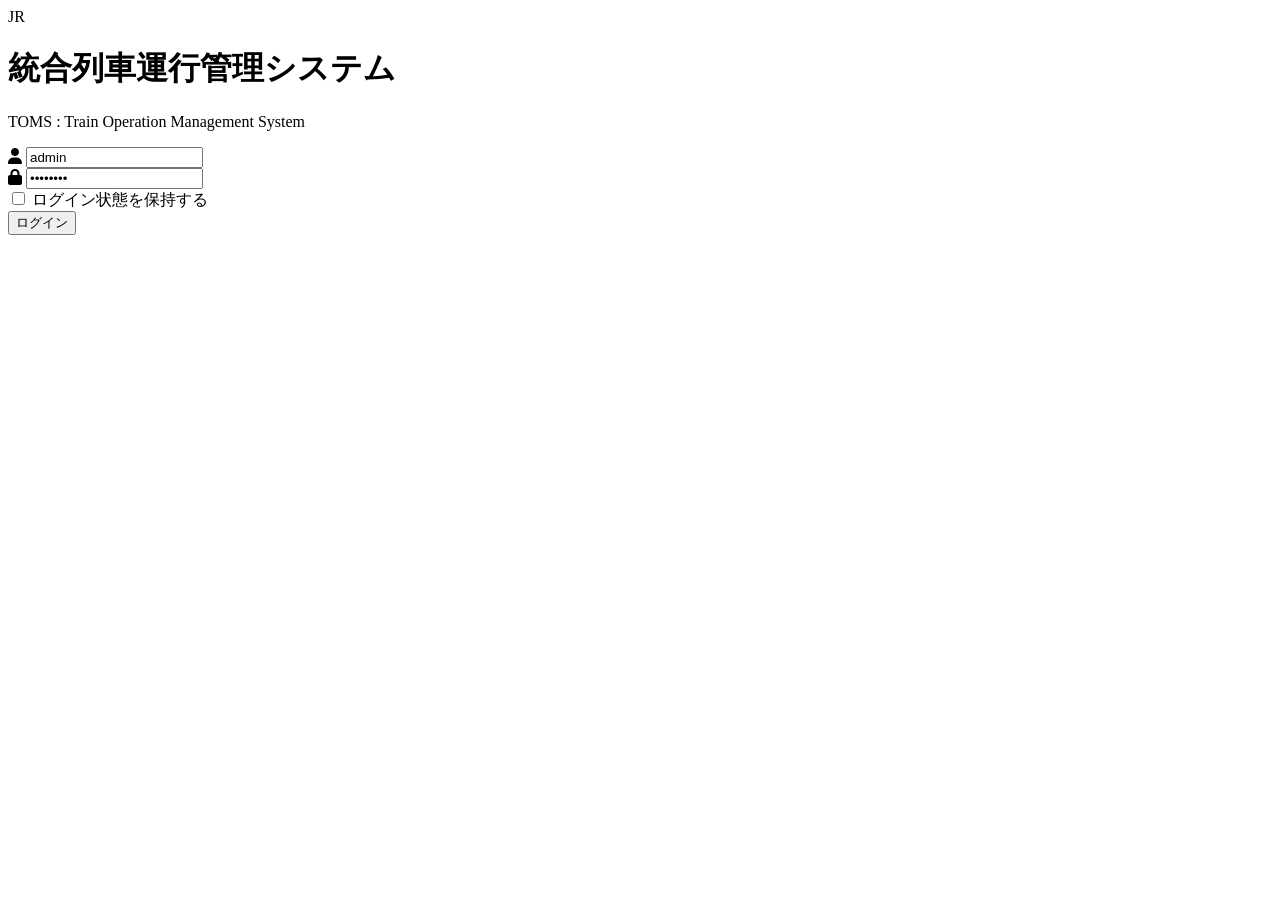
==== index.html @ 32081a45 "Add files via upload" ====
<!DOCTYPE html>
<html lang="ja">

<head>
    <meta charset="UTF-8">
    <meta name="viewport" content="width=device-width, initial-scale=1.0">

    <title>TOMS - Train Operation Management System</title>

    <link rel="stylesheet" href="css/style.css">

    <link rel="stylesheet"
        href="https://cdnjs.cloudflare.com/ajax/libs/font-awesome/6.5.1/css/all.min.css">

    <script src="data/sample-data.js"></script>
    <script src="js/storage.js"></script>
    <script src="js/login.js" defer></script>
</head>

<body class="login-page">

    <div class="login-overlay">

        <div class="login-container">

            <div class="logo-area">

                <div class="jr-logo">
                    JR
                </div>

                <h1>
                    統合列車運行管理システム
                </h1>

                <p>
                    TOMS : Train Operation Management System
                </p>

            </div>

            <form id="loginForm">

                <div class="input-group">

                    <i class="fa-solid fa-user"></i>

                    <input
                        type="text"
                        placeholder="ユーザーID"
                        value="admin">

                </div>

                <div class="input-group">

                    <i class="fa-solid fa-lock"></i>

                    <input
                        type="password"
                        placeholder="パスワード"
                        value="password">

                </div>

                <div class="remember-row">

                    <label>

                        <input
                            type="checkbox"
                            id="rememberMe">

                        ログイン状態を保持する

                    </label>

                </div>

                <button
                    type="submit"
                    class="btn-login">

                    ログイン

                </button>

            </form>

        </div>

    </div>

</body>

</html>
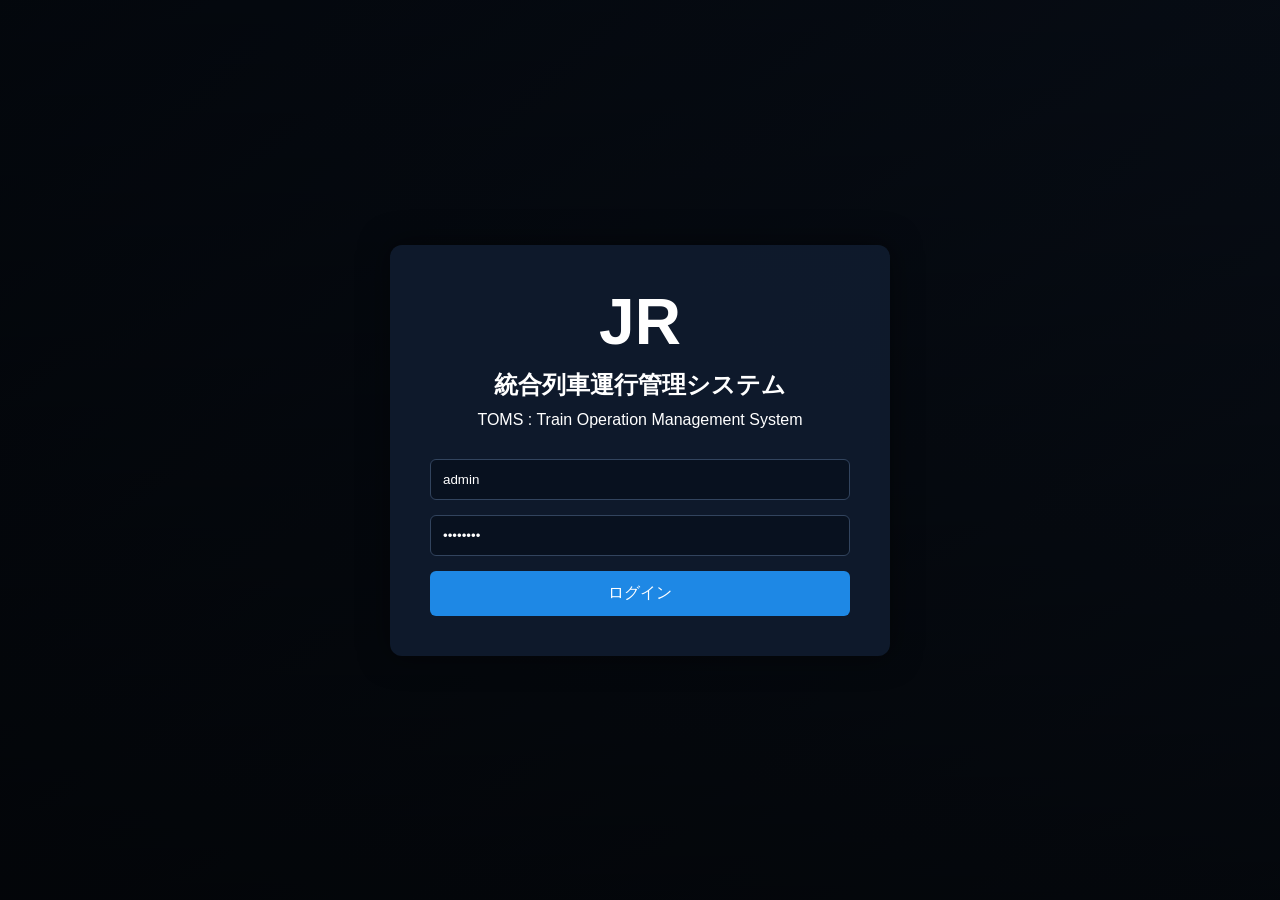
==== commit ffa3037d: "Add files via upload" ====
--- a/index.html
+++ b/index.html
@@ -1,96 +1,580 @@
 <!DOCTYPE html>
 <html lang="ja">
-
 <head>
-    <meta charset="UTF-8">
-    <meta name="viewport" content="width=device-width, initial-scale=1.0">
-
-    <title>TOMS - Train Operation Management System</title>
-
-    <link rel="stylesheet" href="css/style.css">
-
-    <link rel="stylesheet"
-        href="https://cdnjs.cloudflare.com/ajax/libs/font-awesome/6.5.1/css/all.min.css">
-
-    <script src="data/sample-data.js"></script>
-    <script src="js/storage.js"></script>
-    <script src="js/login.js" defer></script>
+<meta charset="UTF-8">
+<meta name="viewport" content="width=device-width, initial-scale=1.0">
+
+<title>TOMS - Train Operation Management System</title>
+
+<style>
+
+:root{
+--bg:#08111F;
+--sidebar:#0F1B2D;
+--panel:#15253D;
+--accent:#1E88E5;
+--success:#28A745;
+--warning:#FF9800;
+--danger:#F44336;
+--text:#FFFFFF;
+}
+
+*{
+margin:0;
+padding:0;
+box-sizing:border-box;
+font-family:"Segoe UI",sans-serif;
+}
+
+body{
+background:var(--bg);
+color:white;
+}
+
+/* =====================
+LOGIN
+===================== */
+
+.login-screen{
+
+height:100vh;
+
+display:flex;
+justify-content:center;
+align-items:center;
+
+background:
+linear-gradient(rgba(0,0,0,.6),rgba(0,0,0,.8)),
+linear-gradient(135deg,#08111F,#15253D);
+
+}
+
+.login-box{
+
+width:500px;
+
+padding:40px;
+
+background:rgba(15,27,45,.95);
+
+border-radius:12px;
+
+box-shadow:0 0 30px rgba(0,0,0,.5);
+
+}
+
+.logo{
+
+text-align:center;
+
+margin-bottom:30px;
+
+}
+
+.logo h1{
+
+font-size:64px;
+
+margin-bottom:10px;
+
+}
+
+.logo h2{
+
+margin-bottom:10px;
+
+}
+
+.input{
+
+width:100%;
+
+padding:12px;
+
+margin-bottom:15px;
+
+border-radius:6px;
+
+border:1px solid #32445e;
+
+background:#08111F;
+
+color:white;
+
+}
+
+.btn{
+
+width:100%;
+
+padding:12px;
+
+background:#1E88E5;
+
+border:none;
+
+border-radius:6px;
+
+color:white;
+
+cursor:pointer;
+
+font-size:16px;
+
+}
+
+.btn:hover{
+
+background:#42A5F5;
+
+}
+
+/* =====================
+DASHBOARD
+===================== */
+
+.dashboard{
+
+display:none;
+
+height:100vh;
+
+}
+
+.sidebar{
+
+width:240px;
+
+background:#0F1B2D;
+
+padding:20px;
+
+}
+
+.sidebar h2{
+
+margin-bottom:30px;
+
+}
+
+.sidebar ul{
+
+list-style:none;
+
+}
+
+.sidebar li{
+
+padding:12px;
+
+margin-bottom:8px;
+
+background:#15253D;
+
+border-radius:6px;
+
+}
+
+.content{
+
+flex:1;
+
+display:flex;
+flex-direction:column;
+
+}
+
+.topbar{
+
+height:60px;
+
+background:#15253D;
+
+display:flex;
+
+justify-content:space-between;
+align-items:center;
+
+padding:0 20px;
+
+}
+
+.main{
+
+padding:20px;
+
+overflow:auto;
+
+}
+
+.cards{
+
+display:grid;
+
+grid-template-columns:repeat(4,1fr);
+
+gap:20px;
+
+margin-bottom:20px;
+
+}
+
+.card{
+
+background:#15253D;
+
+padding:20px;
+
+border-radius:10px;
+
+}
+
+.card h3{
+
+font-size:18px;
+
+margin-bottom:10px;
+
+}
+
+.card .number{
+
+font-size:40px;
+
+font-weight:bold;
+
+}
+
+.green{
+border-left:5px solid #28A745;
+}
+
+.orange{
+border-left:5px solid #FF9800;
+}
+
+.red{
+border-left:5px solid #F44336;
+}
+
+.blue{
+border-left:5px solid #1E88E5;
+}
+
+.layout{
+
+display:grid;
+
+grid-template-columns:2fr 1fr;
+
+gap:20px;
+
+}
+
+.panel{
+
+background:#15253D;
+
+padding:20px;
+
+border-radius:10px;
+
+}
+
+.rail{
+
+height:220px;
+
+position:relative;
+
+margin-top:20px;
+
+}
+
+.line{
+
+position:absolute;
+
+top:100px;
+
+left:40px;
+
+right:40px;
+
+height:4px;
+
+background:#28A745;
+
+}
+
+.station{
+
+width:20px;
+height:20px;
+
+border-radius:50%;
+
+background:white;
+
+border:4px solid #28A745;
+
+position:absolute;
+
+top:92px;
+
+}
+
+.train{
+
+position:absolute;
+
+top:70px;
+
+font-size:24px;
+
+}
+
+table{
+
+width:100%;
+border-collapse:collapse;
+
+margin-top:10px;
+
+}
+
+th,td{
+
+padding:10px;
+
+border-bottom:1px solid rgba(255,255,255,.1);
+
+text-align:left;
+
+}
+
+</style>
 </head>
 
-<body class="login-page">
-
-    <div class="login-overlay">
-
-        <div class="login-container">
-
-            <div class="logo-area">
-
-                <div class="jr-logo">
-                    JR
-                </div>
-
-                <h1>
-                    統合列車運行管理システム
-                </h1>
-
-                <p>
-                    TOMS : Train Operation Management System
-                </p>
-
-            </div>
-
-            <form id="loginForm">
-
-                <div class="input-group">
-
-                    <i class="fa-solid fa-user"></i>
-
-                    <input
-                        type="text"
-                        placeholder="ユーザーID"
-                        value="admin">
-
-                </div>
-
-                <div class="input-group">
-
-                    <i class="fa-solid fa-lock"></i>
-
-                    <input
-                        type="password"
-                        placeholder="パスワード"
-                        value="password">
-
-                </div>
-
-                <div class="remember-row">
-
-                    <label>
-
-                        <input
-                            type="checkbox"
-                            id="rememberMe">
-
-                        ログイン状態を保持する
-
-                    </label>
-
-                </div>
-
-                <button
-                    type="submit"
-                    class="btn-login">
-
-                    ログイン
-
-                </button>
-
-            </form>
-
-        </div>
-
-    </div>
+<body>
+
+<!-- LOGIN -->
+
+<div id="loginScreen" class="login-screen">
+
+<div class="login-box">
+
+<div class="logo">
+
+<h1>JR</h1>
+
+<h2>統合列車運行管理システム</h2>
+
+<p>TOMS : Train Operation Management System</p>
+
+</div>
+
+<input class="input" placeholder="ユーザーID" value="admin">
+
+<input class="input" type="password" placeholder="パスワード" value="password">
+
+<button class="btn" onclick="login()">
+ログイン
+</button>
+
+</div>
+
+</div>
+
+<!-- DASHBOARD -->
+
+<div id="dashboard" class="dashboard">
+
+<div class="sidebar">
+
+<h2>TOMS</h2>
+
+<ul>
+<li>ダッシュボード</li>
+<li>時刻表管理</li>
+<li>列車管理</li>
+<li>遅延・運休管理</li>
+<li>インシデント管理</li>
+<li>車両管理</li>
+<li>レポート</li>
+<li>設定</li>
+</ul>
+
+</div>
+
+<div class="content">
+
+<div class="topbar">
+
+<div>
+統合列車運行管理システム
+</div>
+
+<div id="clock"></div>
+
+<button class="btn" style="width:120px" onclick="logout()">
+ログアウト
+</button>
+
+</div>
+
+<div class="main">
+
+<div class="cards">
+
+<div class="card green">
+<h3>運行中</h3>
+<div class="number">28</div>
+</div>
+
+<div class="card orange">
+<h3>遅延</h3>
+<div class="number">3</div>
+</div>
+
+<div class="card red">
+<h3>運休</h3>
+<div class="number">1</div>
+</div>
+
+<div class="card blue">
+<h3>点検中</h3>
+<div class="number">34</div>
+</div>
+
+</div>
+
+<div class="layout">
+
+<div class="panel">
+
+<h2>路線運行状況マップ</h2>
+
+<div class="rail">
+
+<div class="line"></div>
+
+<div class="station" style="left:50px"></div>
+<div class="station" style="left:180px"></div>
+<div class="station" style="left:310px"></div>
+<div class="station" style="left:440px"></div>
+<div class="station" style="left:570px"></div>
+<div class="station" style="left:700px"></div>
+
+<div class="train" style="left:170px;color:#28A745">
+🚆
+</div>
+
+<div class="train" style="left:430px;color:#FF9800">
+🚆
+</div>
+
+<div class="train" style="left:650px;color:#F44336">
+🚆
+</div>
+
+</div>
+
+</div>
+
+<div class="panel">
+
+<h2>インシデント一覧</h2>
+
+<table>
+
+<tr>
+<th>時刻</th>
+<th>内容</th>
+</tr>
+
+<tr>
+<td>14:20</td>
+<td>中央線遅延</td>
+</tr>
+
+<tr>
+<td>13:10</td>
+<td>車両故障</td>
+</tr>
+
+<tr>
+<td>11:45</td>
+<td>設備点検</td>
+</tr>
+
+</table>
+
+</div>
+
+</div>
+
+</div>
+
+</div>
+
+</div>
+
+<script>
+
+function login(){
+
+localStorage.setItem(
+"tomsLogin",
+"true"
+);
+
+document.getElementById(
+"loginScreen"
+).style.display="none";
+
+document.getElementById(
+"dashboard"
+).style.display="flex";
+
+}
+
+function logout(){
+
+localStorage.removeItem(
+"tomsLogin"
+);
+
+location.reload();
+
+}
+
+if(localStorage.getItem("tomsLogin")){
+
+document.getElementById(
+"loginScreen"
+).style.display="none";
+
+document.getElementById(
+"dashboard"
+).style.display="flex";
+
+}
+
+function updateClock(){
+
+document.getElementById(
+"clock"
+).innerHTML=
+new Date().toLocaleString("ja-JP");
+
+}
+
+updateClock();
+
+setInterval(updateClock,1000);
+
+</script>
 
 </body>
-
 </html>
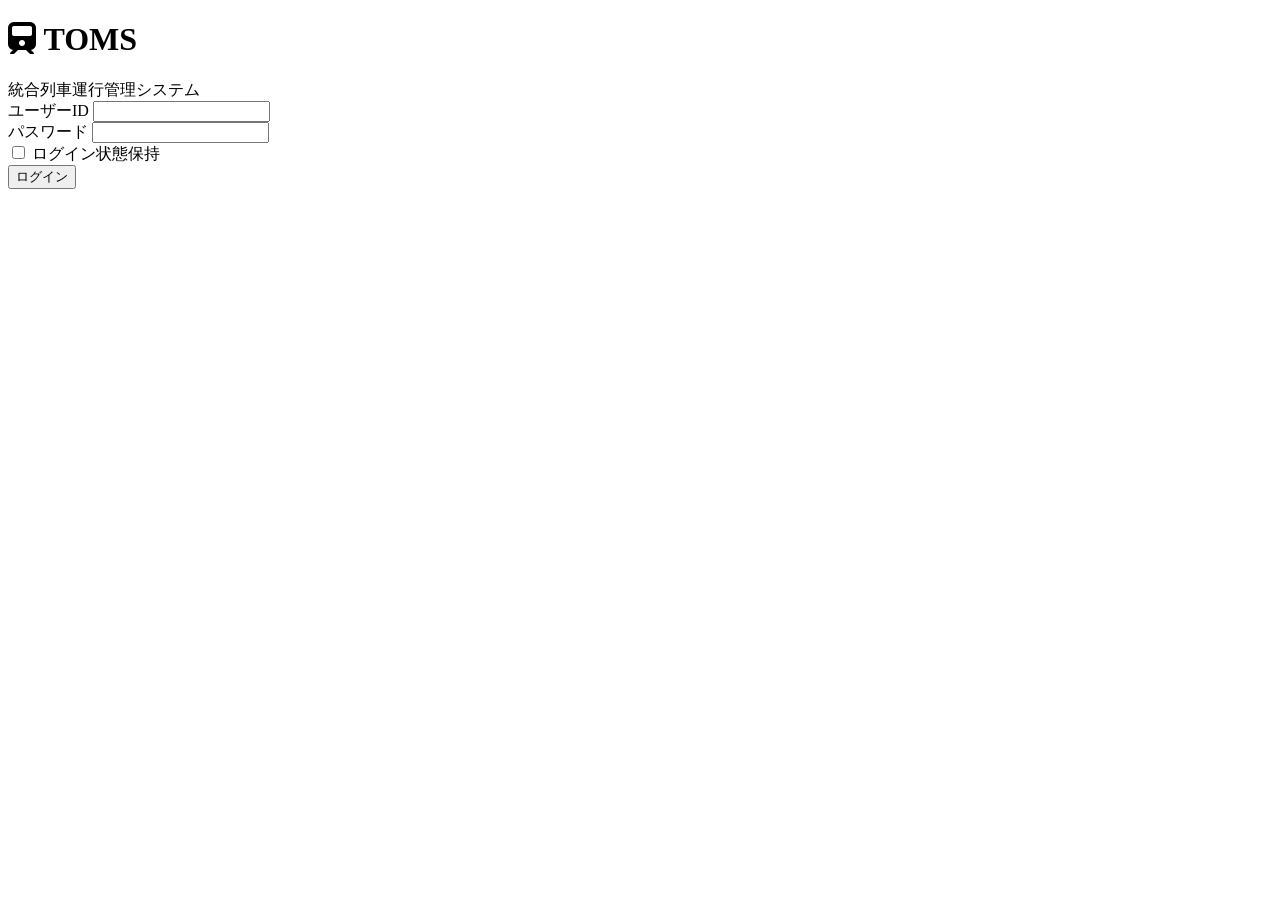
==== commit a95cd28c: "Add files via upload" ====
--- a/index.html
+++ b/index.html
@@ -1,580 +1,66 @@
 <!DOCTYPE html>
 <html lang="ja">
 <head>
+
 <meta charset="UTF-8">
-<meta name="viewport" content="width=device-width, initial-scale=1.0">
+<meta name="viewport" content="width=device-width,initial-scale=1.0">
 
-<title>TOMS - Train Operation Management System</title>
+<title>TOMS Login</title>
 
-<style>
+<link rel="stylesheet" href="css/style.css">
 
-:root{
---bg:#08111F;
---sidebar:#0F1B2D;
---panel:#15253D;
---accent:#1E88E5;
---success:#28A745;
---warning:#FF9800;
---danger:#F44336;
---text:#FFFFFF;
-}
+<link rel="stylesheet"
+href="https://cdnjs.cloudflare.com/ajax/libs/font-awesome/6.5.1/css/all.min.css">
 
-*{
-margin:0;
-padding:0;
-box-sizing:border-box;
-font-family:"Segoe UI",sans-serif;
-}
-
-body{
-background:var(--bg);
-color:white;
-}
-
-/* =====================
-LOGIN
-===================== */
-
-.login-screen{
-
-height:100vh;
-
-display:flex;
-justify-content:center;
-align-items:center;
-
-background:
-linear-gradient(rgba(0,0,0,.6),rgba(0,0,0,.8)),
-linear-gradient(135deg,#08111F,#15253D);
-
-}
-
-.login-box{
-
-width:500px;
-
-padding:40px;
-
-background:rgba(15,27,45,.95);
-
-border-radius:12px;
-
-box-shadow:0 0 30px rgba(0,0,0,.5);
-
-}
-
-.logo{
-
-text-align:center;
-
-margin-bottom:30px;
-
-}
-
-.logo h1{
-
-font-size:64px;
-
-margin-bottom:10px;
-
-}
-
-.logo h2{
-
-margin-bottom:10px;
-
-}
-
-.input{
-
-width:100%;
-
-padding:12px;
-
-margin-bottom:15px;
-
-border-radius:6px;
-
-border:1px solid #32445e;
-
-background:#08111F;
-
-color:white;
-
-}
-
-.btn{
-
-width:100%;
-
-padding:12px;
-
-background:#1E88E5;
-
-border:none;
-
-border-radius:6px;
-
-color:white;
-
-cursor:pointer;
-
-font-size:16px;
-
-}
-
-.btn:hover{
-
-background:#42A5F5;
-
-}
-
-/* =====================
-DASHBOARD
-===================== */
-
-.dashboard{
-
-display:none;
-
-height:100vh;
-
-}
-
-.sidebar{
-
-width:240px;
-
-background:#0F1B2D;
-
-padding:20px;
-
-}
-
-.sidebar h2{
-
-margin-bottom:30px;
-
-}
-
-.sidebar ul{
-
-list-style:none;
-
-}
-
-.sidebar li{
-
-padding:12px;
-
-margin-bottom:8px;
-
-background:#15253D;
-
-border-radius:6px;
-
-}
-
-.content{
-
-flex:1;
-
-display:flex;
-flex-direction:column;
-
-}
-
-.topbar{
-
-height:60px;
-
-background:#15253D;
-
-display:flex;
-
-justify-content:space-between;
-align-items:center;
-
-padding:0 20px;
-
-}
-
-.main{
-
-padding:20px;
-
-overflow:auto;
-
-}
-
-.cards{
-
-display:grid;
-
-grid-template-columns:repeat(4,1fr);
-
-gap:20px;
-
-margin-bottom:20px;
-
-}
-
-.card{
-
-background:#15253D;
-
-padding:20px;
-
-border-radius:10px;
-
-}
-
-.card h3{
-
-font-size:18px;
-
-margin-bottom:10px;
-
-}
-
-.card .number{
-
-font-size:40px;
-
-font-weight:bold;
-
-}
-
-.green{
-border-left:5px solid #28A745;
-}
-
-.orange{
-border-left:5px solid #FF9800;
-}
-
-.red{
-border-left:5px solid #F44336;
-}
-
-.blue{
-border-left:5px solid #1E88E5;
-}
-
-.layout{
-
-display:grid;
-
-grid-template-columns:2fr 1fr;
-
-gap:20px;
-
-}
-
-.panel{
-
-background:#15253D;
-
-padding:20px;
-
-border-radius:10px;
-
-}
-
-.rail{
-
-height:220px;
-
-position:relative;
-
-margin-top:20px;
-
-}
-
-.line{
-
-position:absolute;
-
-top:100px;
-
-left:40px;
-
-right:40px;
-
-height:4px;
-
-background:#28A745;
-
-}
-
-.station{
-
-width:20px;
-height:20px;
-
-border-radius:50%;
-
-background:white;
-
-border:4px solid #28A745;
-
-position:absolute;
-
-top:92px;
-
-}
-
-.train{
-
-position:absolute;
-
-top:70px;
-
-font-size:24px;
-
-}
-
-table{
-
-width:100%;
-border-collapse:collapse;
-
-margin-top:10px;
-
-}
-
-th,td{
-
-padding:10px;
-
-border-bottom:1px solid rgba(255,255,255,.1);
-
-text-align:left;
-
-}
-
-</style>
 </head>
 
 <body>
 
-<!-- LOGIN -->
+<div class="login-wrapper">
 
-<div id="loginScreen" class="login-screen">
+    <div class="login-card">
 
-<div class="login-box">
+        <h1 class="login-title">
+            <i class="fa-solid fa-train"></i>
+            TOMS
+        </h1>
 
-<div class="logo">
+        <div class="system-title">
+            統合列車運行管理システム
+        </div>
 
-<h1>JR</h1>
+        <div class="form-group">
+            <label>ユーザーID</label>
+            <input type="text">
+        </div>
 
-<h2>統合列車運行管理システム</h2>
+        <div class="form-group">
+            <label>パスワード</label>
+            <input type="password">
+        </div>
 
-<p>TOMS : Train Operation Management System</p>
+        <div class="form-group">
+            <label>
+                <input type="checkbox" id="remember">
+                ログイン状態保持
+            </label>
+        </div>
+
+        <button
+            id="loginBtn"
+            class="login-btn">
+
+            ログイン
+
+        </button>
+
+    </div>
 
 </div>
 
-<input class="input" placeholder="ユーザーID" value="admin">
-
-<input class="input" type="password" placeholder="パスワード" value="password">
-
-<button class="btn" onclick="login()">
-ログイン
-</button>
-
-</div>
-
-</div>
-
-<!-- DASHBOARD -->
-
-<div id="dashboard" class="dashboard">
-
-<div class="sidebar">
-
-<h2>TOMS</h2>
-
-<ul>
-<li>ダッシュボード</li>
-<li>時刻表管理</li>
-<li>列車管理</li>
-<li>遅延・運休管理</li>
-<li>インシデント管理</li>
-<li>車両管理</li>
-<li>レポート</li>
-<li>設定</li>
-</ul>
-
-</div>
-
-<div class="content">
-
-<div class="topbar">
-
-<div>
-統合列車運行管理システム
-</div>
-
-<div id="clock"></div>
-
-<button class="btn" style="width:120px" onclick="logout()">
-ログアウト
-</button>
-
-</div>
-
-<div class="main">
-
-<div class="cards">
-
-<div class="card green">
-<h3>運行中</h3>
-<div class="number">28</div>
-</div>
-
-<div class="card orange">
-<h3>遅延</h3>
-<div class="number">3</div>
-</div>
-
-<div class="card red">
-<h3>運休</h3>
-<div class="number">1</div>
-</div>
-
-<div class="card blue">
-<h3>点検中</h3>
-<div class="number">34</div>
-</div>
-
-</div>
-
-<div class="layout">
-
-<div class="panel">
-
-<h2>路線運行状況マップ</h2>
-
-<div class="rail">
-
-<div class="line"></div>
-
-<div class="station" style="left:50px"></div>
-<div class="station" style="left:180px"></div>
-<div class="station" style="left:310px"></div>
-<div class="station" style="left:440px"></div>
-<div class="station" style="left:570px"></div>
-<div class="station" style="left:700px"></div>
-
-<div class="train" style="left:170px;color:#28A745">
-🚆
-</div>
-
-<div class="train" style="left:430px;color:#FF9800">
-🚆
-</div>
-
-<div class="train" style="left:650px;color:#F44336">
-🚆
-</div>
-
-</div>
-
-</div>
-
-<div class="panel">
-
-<h2>インシデント一覧</h2>
-
-<table>
-
-<tr>
-<th>時刻</th>
-<th>内容</th>
-</tr>
-
-<tr>
-<td>14:20</td>
-<td>中央線遅延</td>
-</tr>
-
-<tr>
-<td>13:10</td>
-<td>車両故障</td>
-</tr>
-
-<tr>
-<td>11:45</td>
-<td>設備点検</td>
-</tr>
-
-</table>
-
-</div>
-
-</div>
-
-</div>
-
-</div>
-
-</div>
-
-<script>
-
-function login(){
-
-localStorage.setItem(
-"tomsLogin",
-"true"
-);
-
-document.getElementById(
-"loginScreen"
-).style.display="none";
-
-document.getElementById(
-"dashboard"
-).style.display="flex";
-
-}
-
-function logout(){
-
-localStorage.removeItem(
-"tomsLogin"
-);
-
-location.reload();
-
-}
-
-if(localStorage.getItem("tomsLogin")){
-
-document.getElementById(
-"loginScreen"
-).style.display="none";
-
-document.getElementById(
-"dashboard"
-).style.display="flex";
-
-}
-
-function updateClock(){
-
-document.getElementById(
-"clock"
-).innerHTML=
-new Date().toLocaleString("ja-JP");
-
-}
-
-updateClock();
-
-setInterval(updateClock,1000);
-
-</script>
+<script src="data/sample-data.js"></script>
+<script src="js/storage.js"></script>
+<script src="js/login.js"></script>
 
 </body>
 </html>
